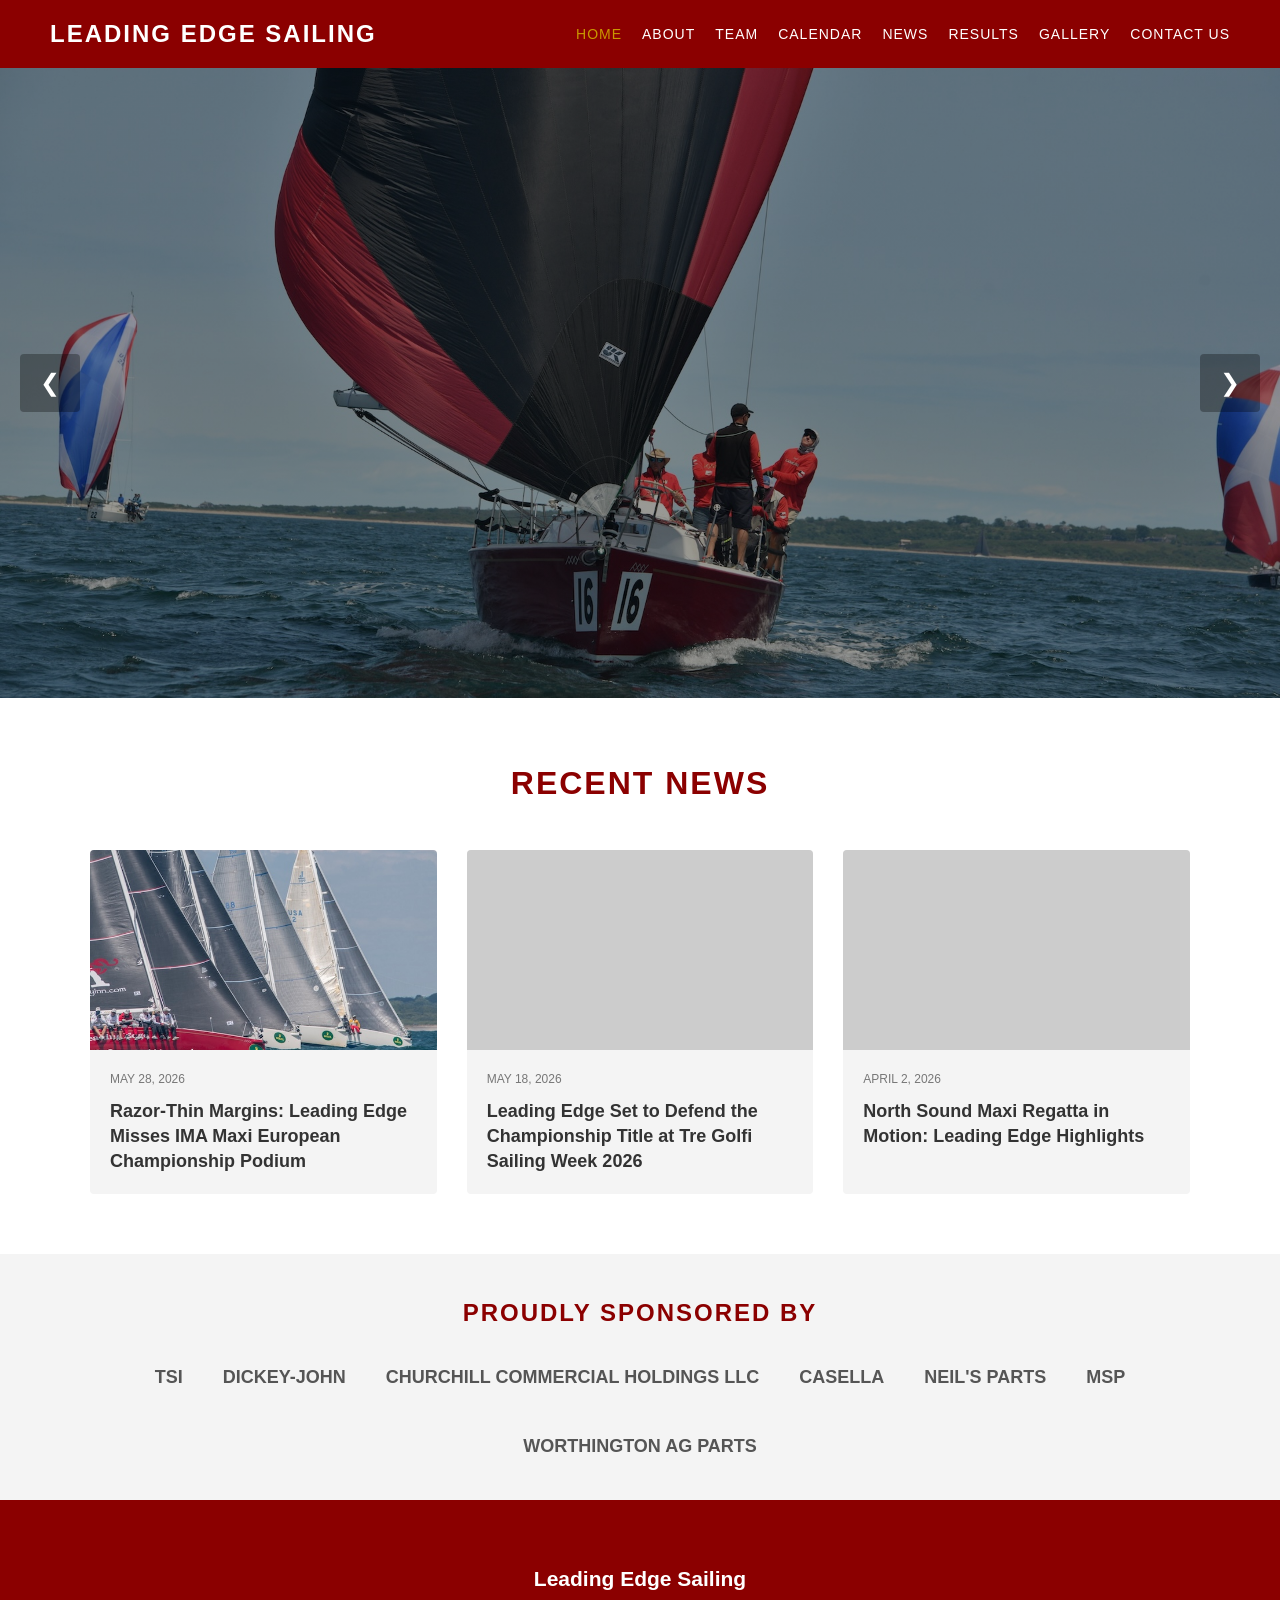
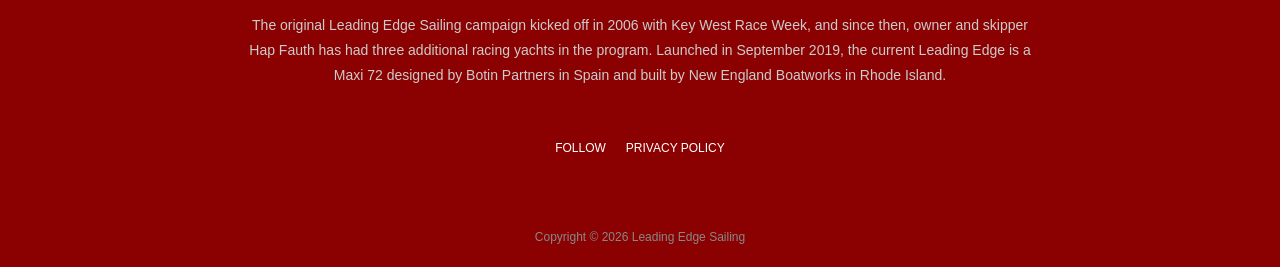
==== index.html @ 1ba70d37 "Initial commit" ====
<!DOCTYPE html>
<html lang="en">
<head>
    <meta charset="UTF-8">
    <meta name="viewport" content="width=device-width, initial-scale=1.0">
    <title>Home | Leading Edge Sailing</title>
    <link rel="stylesheet" href="style.css">
</head>
<body>
    <header>
        <div class="logo">Leading Edge Sailing</div>
        <nav>
            <ul>
                <li><a href="index.html" class="active">Home</a></li>
                <li><a href="about.html">About</a></li>
                <li><a href="team.html">Team</a></li>
                <li><a href="calendar.html">Calendar</a></li>
                <li><a href="news.html">News</a></li>
                <li><a href="results.html">Results</a></li>
                <li><a href="gallery.html">Gallery</a></li>
                <li><a href="contact.html">Contact Us</a></li>
            </ul>
        </nav>
    </header>

    <!-- Rotating Hero Slider Area -->
    <section class="hero-slider">
        <!-- Background Slides -->
        <div class="slide active" style="background-image: linear-gradient(rgba(0,0,0,0.4), rgba(0,0,0,0.4)), url('img/hero2.jpg');"></div>
		<div class="slide active" style="background-image: linear-gradient(rgba(0,0,0,0.4), rgba(0,0,0,0.4)), url('img/hero1.jpg');"></div>
        <div class="slide active" style="background-image: linear-gradient(rgba(0,0,0,0.4), rgba(0,0,0,0.4)), url('img/hero3.jpg');"></div>
        
        <!-- Foreground Text -->
        <div class="hero-content">
            
            
        </div>
        <!-- Manual Navigation Buttons -->
        <button class="slider-btn prev-btn" onclick="changeSlide(-1)">&#10094;</button>
        <button class="slider-btn next-btn" onclick="changeSlide(1)">&#10095;</button>
    
    </section>
    <section class="section-container">
        <h2 class="section-title">Recent News</h2>
        <div class="news-grid">
            <article class="news-card">
    			<!-- Add the style directly to the div here -->
    			<div class="news-image" style="background-image: url('img/news1.jpg');"></div>
    			<div class="news-content">
        		<span class="news-date">May 28, 2026</span>
       			 <h3 class="news-title">Razor-Thin Margins: Leading Edge Misses IMA Maxi European Championship Podium</h3>
    			</div>
			</article>
            <article class="news-card"><div class="news-image"></div><div class="news-content"><span class="news-date">May 18, 2026</span><h3 class="news-title">Leading Edge Set to Defend the Championship Title at Tre Golfi Sailing Week 2026</h3></div></article>
            <article class="news-card"><div class="news-image"></div><div class="news-content"><span class="news-date">April 2, 2026</span><h3 class="news-title">North Sound Maxi Regatta in Motion: Leading Edge Highlights</h3></div></article>
        </div>
    </section>
    <section class="sponsors">
        <h2 class="section-title" style="font-size: 24px; margin-bottom: 20px;">Proudly Sponsored By</h2>
        <div class="sponsors-grid">
            <div class="sponsor-item">TSI</div>
            <div class="sponsor-item">Dickey-john</div>
            <div class="sponsor-item">Churchill Commercial Holdings LLC</div>
            <div class="sponsor-item">Casella</div>
            <div class="sponsor-item">Neil's Parts</div>
            <div class="sponsor-item">MSP</div>
            <div class="sponsor-item">Worthington AG Parts</div>
        </div>
    </section>

    <footer>
        <div class="footer-content">
            <div class="footer-about">
                <h2 style="margin-bottom: 15px; color: white;">Leading Edge Sailing</h2>
                <p>The original Leading Edge Sailing campaign kicked off in 2006 with Key West Race Week, and since then, owner and skipper Hap Fauth has had three additional racing yachts in the program. Launched in September 2019, the current Leading Edge is a Maxi 72 designed by Botin Partners in Spain and built by New England Boatworks in Rhode Island.</p>
            </div>
            <div class="footer-links">
                <a href="#">Follow</a>
                <a href="#">Privacy Policy</a>
            </div>
            <div class="copyright">Copyright &copy; 2026 Leading Edge Sailing</div>
        </div>
    </footer>
    <!-- Script for Hero Slider -->
    <!-- Script for Hero Slider -->
    <script>
        let currentSlide = 0;
        const slides = document.querySelectorAll('.slide');
        let slideInterval;

        function showSlide(index) {
            // Remove active class from the current slide
            slides[currentSlide].classList.remove('active');
            
            // Calculate the new index (this math safely wraps around from the end to the beginning)
            currentSlide = (index + slides.length) % slides.length;
            
            // Add active class to the new slide
            slides[currentSlide].classList.add('active');
        }

        function nextSlide() {
            showSlide(currentSlide + 1);
        }

        // Function called when a user clicks the previous or next buttons
        function changeSlide(direction) {
            showSlide(currentSlide + direction);
            resetTimer(); // Reset the auto-timer so it doesn't double-skip
        }

        function resetTimer() {
            clearInterval(slideInterval); // Clear the current timer
            slideInterval = setInterval(nextSlide, 5000); // Start a fresh 5-second timer
        }

        // Start the automatic slider when the page loads
        slideInterval = setInterval(nextSlide, 5000);
    </script>
</body>
</html>
---- style.css ----
/* ==========================================================================
   1. CORE VARIABLES & BASE STYLES
   ========================================================================== */
:root {
    --primary-color: #8B0000; /* Leading Edge Red */
    --secondary-color: #f4f4f4; /* Light Gray */
    --accent-color: #c99700; /* Gold/Yellow */
    --text-dark: #333333;
    --text-light: #ffffff;
    --font-family: 'Helvetica Neue', Helvetica, Arial, sans-serif;
}

* { margin: 0; padding: 0; box-sizing: border-box; }
body { font-family: var(--font-family); color: var(--text-dark); line-height: 1.6; background-color: #ffffff; }
a { text-decoration: none; color: inherit; }

/* ==========================================================================
   2. SHARED LAYOUT COMPONENTS (Header, Footer, Containers)
   ========================================================================== */
header { background-color: var(--primary-color); color: var(--text-light); padding: 15px 50px; display: flex; justify-content: space-between; align-items: center; position: sticky; top: 0; z-index: 1000; }
.logo { font-size: 24px; font-weight: bold; text-transform: uppercase; letter-spacing: 2px; }
nav ul { list-style: none; display: flex; gap: 20px; }
nav ul li a { font-size: 14px; text-transform: uppercase; letter-spacing: 1px; transition: color 0.3s ease; }
nav ul li a:hover, nav ul li a.active { color: var(--accent-color); }

.page-header { background-color: var(--primary-color); color: var(--text-light); padding: 60px 20px; text-align: center; }
.page-header h1 { font-size: 36px; text-transform: uppercase; letter-spacing: 3px; }

.section-container { padding: 60px 50px; max-width: 1200px; margin: 0 auto; }
.section-title { text-align: center; font-size: 32px; text-transform: uppercase; letter-spacing: 2px; margin-bottom: 40px; color: var(--primary-color); }

footer { background-color: var(--primary-color); color: var(--text-light); padding: 60px 50px 20px; }
.footer-content { max-width: 1200px; margin: 0 auto; display: grid; grid-template-columns: 1fr; text-align: center; gap: 30px; }
.footer-about { max-width: 800px; margin: 0 auto; font-size: 14px; line-height: 1.8; color: #ccc; }
.footer-links { margin-top: 20px; display: flex; justify-content: center; gap: 20px; font-size: 12px; text-transform: uppercase; }
.footer-links a:hover { color: var(--accent-color); }
.copyright { margin-top: 40px; font-size: 12px; color: #888; }

/* ==========================================================================
   3. HOME PAGE STYLES (Rotating Hero Slider)
   ========================================================================== */
.hero-slider {
    position: relative;
    height: 70vh;
    overflow: hidden;
    display: flex;
    flex-direction: column;
    justify-content: center;
    align-items: center;
    color: var(--text-light);
    text-align: center;
}

.slide {
    position: absolute;
    top: 0;
    left: 0;
    width: 100%;
    height: 100%;
    background-size: cover;
    background-position: center;
    opacity: 0;
    transition: opacity 1s ease-in-out; /* Smooth crossfade effect */
    z-index: 1;
}

.slide.active {
    opacity: 1;
}

.hero-content {
    position: relative;
    z-index: 2; /* Ensures text stays on top of the rotating images */
}

.hero-content h1 {
    font-size: 48px;
    text-transform: uppercase;
    letter-spacing: 4px;
    margin-bottom: 20px;
}
/* Slider Manual Navigation Buttons */
.slider-btn {
    position: absolute;
    top: 50%;
    transform: translateY(-50%);
    background-color: rgba(0, 0, 0, 0.3);
    color: white;
    border: none;
    padding: 15px 20px;
    font-size: 24px;
    cursor: pointer;
    z-index: 10;
    transition: background-color 0.3s ease;
    border-radius: 4px;
}

.slider-btn:hover {
    background-color: var(--accent-color); /* Turns gold on hover */
}

.prev-btn {
    left: 20px;
}

.next-btn {
    right: 20px;
}

.news-grid { display: grid; grid-template-columns: repeat(auto-fit, minmax(300px, 1fr)); gap: 30px; }
.news-card { background-color: var(--secondary-color); border-radius: 4px; overflow: hidden; transition: transform 0.3s ease; }
.news-card:hover { transform: translateY(-5px); }
.news-image { height: 200px; background-color: #ccc; background-image: url('https://images.unsplash.com/photo-1570188091176-65be7d4783eb?ixlib=rb-4.0.3&auto=format&fit=crop&w=600&q=80'); background-size: cover; background-position: center; }
.news-content { padding: 20px; }
.news-date { font-size: 12px; color: #777; margin-bottom: 10px; display: block; text-transform: uppercase; }
.news-card .news-title { font-size: 18px; font-weight: bold; line-height: 1.4; }
.sponsors { background-color: var(--secondary-color); padding: 40px 50px; text-align: center; }
.sponsors-grid { display: flex; flex-wrap: wrap; justify-content: center; gap: 40px; margin-top: 30px; align-items: center; }
.sponsor-item { font-size: 18px; font-weight: bold; color: #555; text-transform: uppercase; }

/* ==========================================================================
   4. ABOUT PAGE STYLES
   ========================================================================== */
.about-section { display: flex; flex-wrap: wrap; gap: 50px; align-items: center; }
.about-text { flex: 1; min-width: 300px; font-size: 16px; line-height: 1.8; }
.about-text p { margin-bottom: 20px; }
.about-image { flex: 1; min-width: 300px; }
.about-image img { width: 100%; border-radius: 4px; box-shadow: 0 4px 10px rgba(0,0,0,0.1); }

/* ==========================================================================
   5. TEAM PAGE STYLES
   ========================================================================== */
.team-grid { display: grid; grid-template-columns: repeat(auto-fit, minmax(250px, 1fr)); gap: 40px; }
.team-member { text-align: center; }
.member-photo { width: 100%; aspect-ratio: 1/1; background-color: var(--secondary-color); object-fit: cover; border-radius: 4px; margin-bottom: 15px; }
.member-name { font-size: 20px; font-weight: bold; color: var(--primary-color); text-transform: uppercase; }
.member-role { font-size: 14px; color: #777; text-transform: uppercase; letter-spacing: 1px; margin-top: 5px; }

/* ==========================================================================
   6. CALENDAR PAGE STYLES
   ========================================================================== */
.calendar-table { width: 100%; border-collapse: collapse; margin-top: 20px; box-shadow: 0 4px 6px rgba(0,0,0,0.05); }
.calendar-table th, .calendar-table td { padding: 20px; text-align: left; border-bottom: 1px solid #ddd; }
.calendar-table th { background-color: var(--primary-color); color: white; text-transform: uppercase; letter-spacing: 1px; font-size: 14px; }
.calendar-table tr:nth-child(even) { background-color: #fafafa; }
.calendar-table tr:hover { background-color: #f1f1f1; }
.event-date { font-weight: bold; color: var(--accent-color); white-space: nowrap; }
.event-name { font-size: 18px; font-weight: bold; color: var(--primary-color); }
.event-location { color: #666; font-size: 14px; }

/* ==========================================================================
   7. NEWS PAGE STYLES (Blog Roll)
   ========================================================================== */
.news-list { display: flex; flex-direction: column; gap: 30px; max-width: 900px; margin: 0 auto; }
.news-item { border-bottom: 1px solid #eee; padding-bottom: 20px; }
.news-item:last-child { border-bottom: none; }
.news-meta { font-size: 13px; color: var(--accent-color); font-weight: bold; margin-bottom: 8px; text-transform: uppercase; }
.news-item .news-title { font-size: 22px; color: var(--primary-color); margin-bottom: 10px; }
.news-item .news-title a:hover { color: var(--accent-color); }
.read-more { font-size: 14px; font-weight: bold; text-transform: uppercase; border-bottom: 2px solid var(--accent-color); padding-bottom: 2px; }

/* ==========================================================================
   8. RESULTS PAGE STYLES
   ========================================================================== */
.year-block { margin-bottom: 40px; max-width: 900px; margin: 0 auto; }
.year-title { background-color: var(--primary-color); color: white; padding: 10px 20px; font-size: 24px; margin-bottom: 20px; display: inline-block; }
.result-item { display: flex; justify-content: space-between; padding: 15px 0; border-bottom: 1px solid #ddd; }
.result-event { font-weight: bold; font-size: 16px; color: var(--text-dark); width: 60%; }
.result-position { font-weight: bold; color: var(--accent-color); text-transform: uppercase; text-align: right; width: 40%; }

/* ==========================================================================
   9. GALLERY PAGE STYLES
   ========================================================================== */
.gallery-grid { display: grid; grid-template-columns: repeat(auto-fill, minmax(300px, 1fr)); gap: 15px; }
.gallery-item { width: 100%; height: 250px; object-fit: cover; border-radius: 4px; transition: opacity 0.3s ease; cursor: pointer; }
.gallery-item:hover { opacity: 0.8; }

/* ==========================================================================
   10. CONTACT PAGE STYLES
   ========================================================================== */
.contact-wrapper { max-width: 600px; margin: 0 auto; background: var(--secondary-color); padding: 40px; border-radius: 8px; }
.form-group { margin-bottom: 20px; }
.form-group label { display: block; font-weight: bold; margin-bottom: 8px; font-size: 14px; text-transform: uppercase; }
.form-group input, .form-group textarea { width: 100%; padding: 12px; border: 1px solid #ccc; border-radius: 4px; font-family: var(--font-family); }
.form-group textarea { height: 150px; resize: vertical; }
.submit-btn { background-color: var(--primary-color); color: white; border: none; padding: 15px 30px; font-size: 16px; text-transform: uppercase; letter-spacing: 1px; cursor: pointer; width: 100%; transition: background 0.3s; }
.submit-btn:hover { background-color: var(--accent-color); }

/* ==========================================================================
   11. RESPONSIVE DESIGN
   ========================================================================== */
@media (max-width: 768px) {
    header { flex-direction: column; gap: 15px; }
    nav ul { flex-wrap: wrap; justify-content: center; }
    .hero h1 { font-size: 32px; }
    .calendar-table th, .calendar-table td { padding: 10px; }
    .result-item { flex-direction: column; gap: 5px; }
    .result-position { text-align: left; }
    .result-event, .result-position { width: 100%; }
}
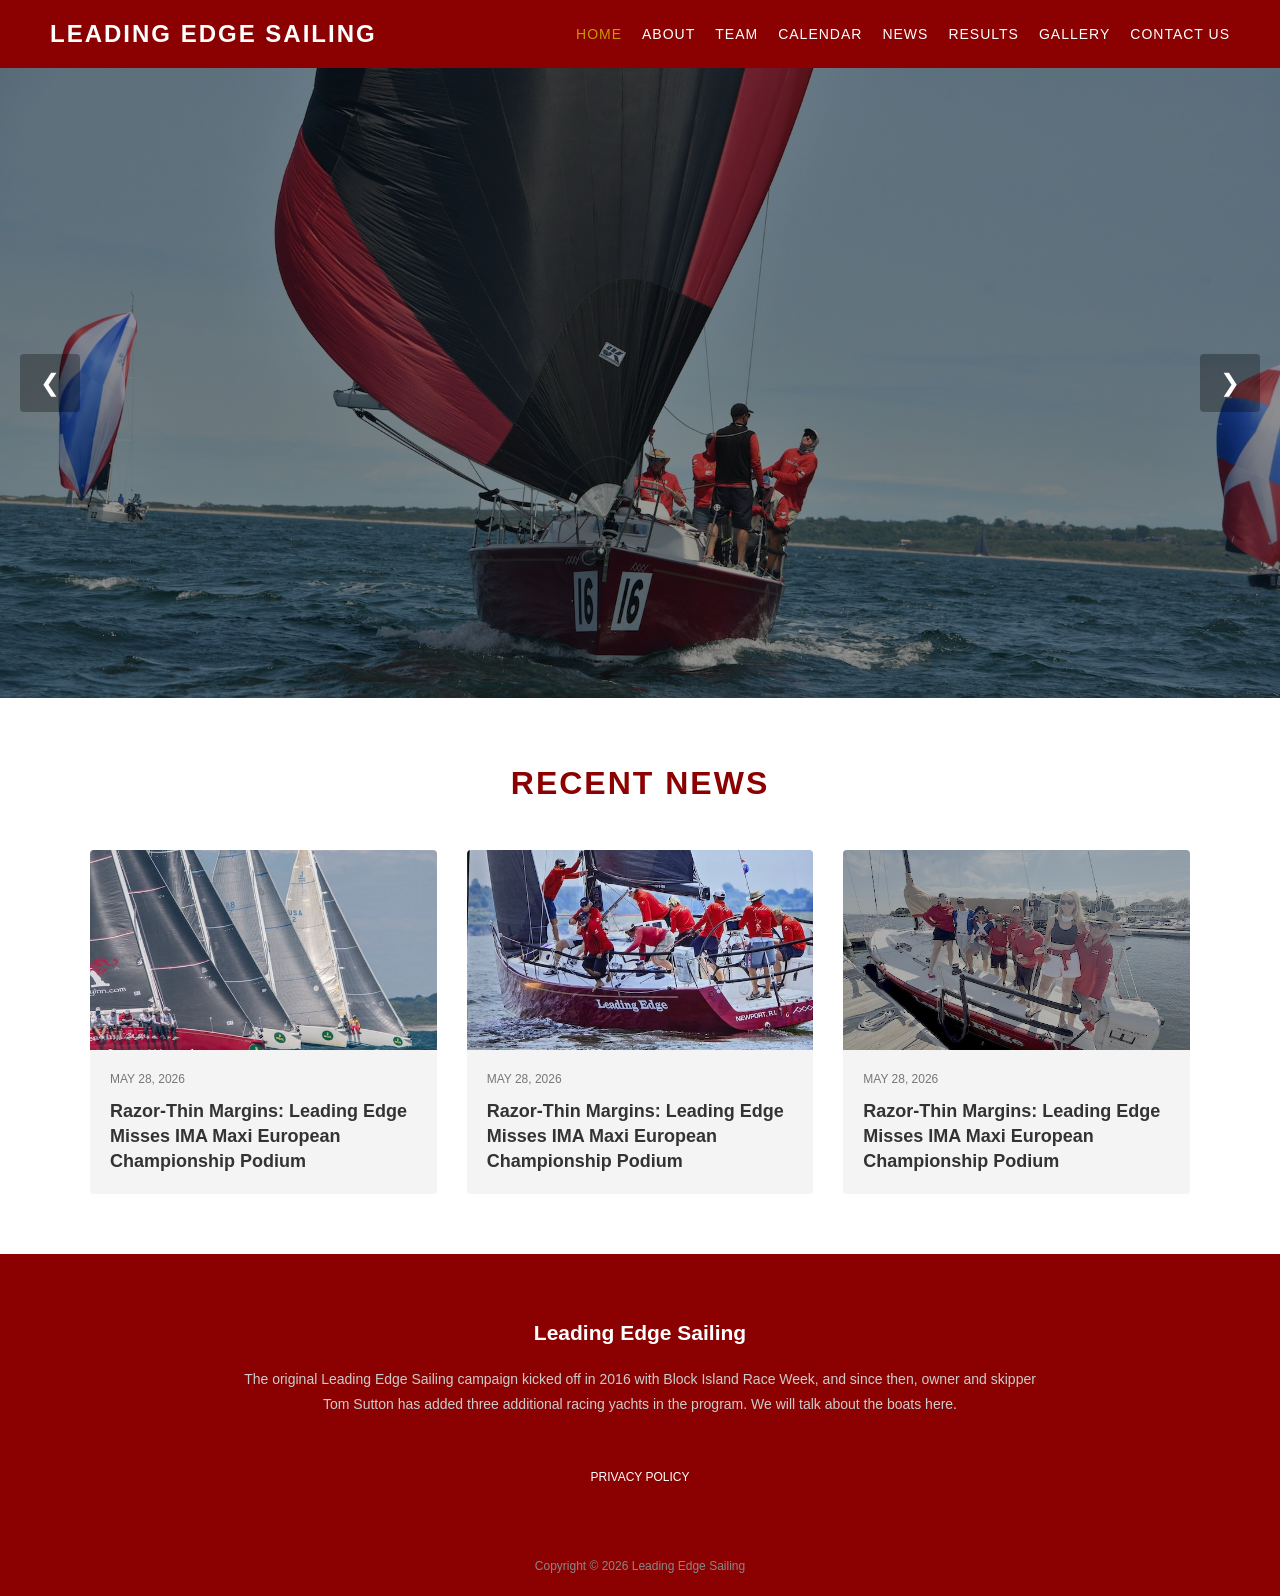
==== commit cc5278e7: "man updates" ====
--- a/index.html
+++ b/index.html
@@ -51,32 +51,35 @@
        			 <h3 class="news-title">Razor-Thin Margins: Leading Edge Misses IMA Maxi European Championship Podium</h3>
     			</div>
 			</article>
-            <article class="news-card"><div class="news-image"></div><div class="news-content"><span class="news-date">May 18, 2026</span><h3 class="news-title">Leading Edge Set to Defend the Championship Title at Tre Golfi Sailing Week 2026</h3></div></article>
-            <article class="news-card"><div class="news-image"></div><div class="news-content"><span class="news-date">April 2, 2026</span><h3 class="news-title">North Sound Maxi Regatta in Motion: Leading Edge Highlights</h3></div></article>
+           <article class="news-card">
+    			<!-- Add the style directly to the div here -->
+    			<div class="news-image" style="background-image: url('img/news2.jpg');"></div>
+    			<div class="news-content">
+        		<span class="news-date">May 28, 2026</span>
+       			 <h3 class="news-title">Razor-Thin Margins: Leading Edge Misses IMA Maxi European Championship Podium</h3>
+    			</div>
+			</article>
+            <article class="news-card">
+    			<!-- Add the style directly to the div here -->
+    			<div class="news-image" style="background-image: url('img/news3.jpg');"></div>
+    			<div class="news-content">
+        		<span class="news-date">May 28, 2026</span>
+       			 <h3 class="news-title">Razor-Thin Margins: Leading Edge Misses IMA Maxi European Championship Podium</h3>
+    			</div>
+			</article>
         </div>
     </section>
-    <section class="sponsors">
-        <h2 class="section-title" style="font-size: 24px; margin-bottom: 20px;">Proudly Sponsored By</h2>
-        <div class="sponsors-grid">
-            <div class="sponsor-item">TSI</div>
-            <div class="sponsor-item">Dickey-john</div>
-            <div class="sponsor-item">Churchill Commercial Holdings LLC</div>
-            <div class="sponsor-item">Casella</div>
-            <div class="sponsor-item">Neil's Parts</div>
-            <div class="sponsor-item">MSP</div>
-            <div class="sponsor-item">Worthington AG Parts</div>
-        </div>
-    </section>
+    
 
     <footer>
         <div class="footer-content">
             <div class="footer-about">
                 <h2 style="margin-bottom: 15px; color: white;">Leading Edge Sailing</h2>
-                <p>The original Leading Edge Sailing campaign kicked off in 2006 with Key West Race Week, and since then, owner and skipper Hap Fauth has had three additional racing yachts in the program. Launched in September 2019, the current Leading Edge is a Maxi 72 designed by Botin Partners in Spain and built by New England Boatworks in Rhode Island.</p>
+                <p>The original Leading Edge Sailing campaign kicked off in 2016 with Block Island Race Week, and since then, owner and skipper Tom Sutton has added three additional racing yachts in the program. We will talk about the boats here.</p>
             </div>
             <div class="footer-links">
-                <a href="#">Follow</a>
-                <a href="#">Privacy Policy</a>
+               <!-- <a href="#">Follow</a>-->
+                <a href="privacy.html">Privacy Policy</a>
             </div>
             <div class="copyright">Copyright &copy; 2026 Leading Edge Sailing</div>
         </div>
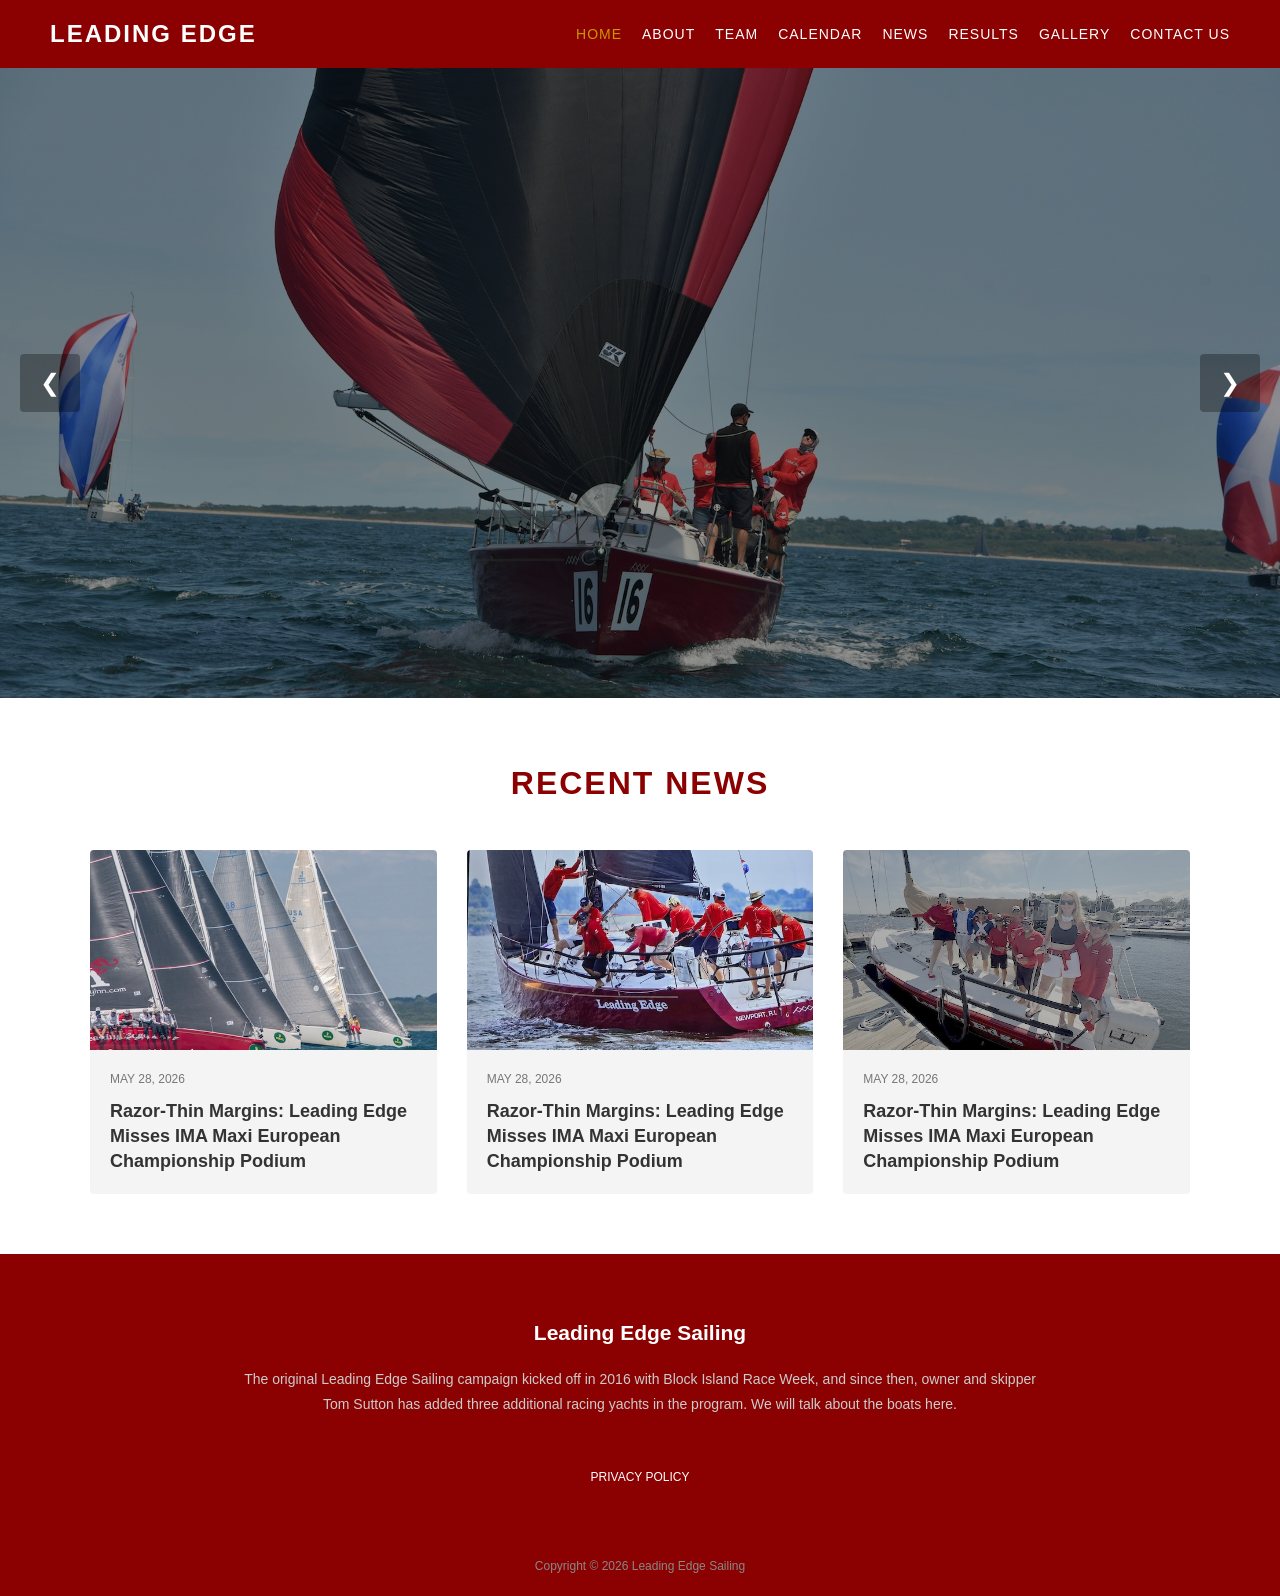
==== commit e7fd4293: "get rid of sailing" ====
--- a/index.html
+++ b/index.html
@@ -8,7 +8,7 @@
 </head>
 <body>
     <header>
-        <div class="logo">Leading Edge Sailing</div>
+        <div class="logo">Leading Edge </div>
         <nav>
             <ul>
                 <li><a href="index.html" class="active">Home</a></li>
--- a/style.css
+++ b/style.css
@@ -191,6 +191,7 @@
    ========================================================================== */
 @media (max-width: 768px) {
     header { flex-direction: column; gap: 15px; }
+
     nav ul { flex-wrap: wrap; justify-content: center; }
     .hero h1 { font-size: 32px; }
     .calendar-table th, .calendar-table td { padding: 10px; }
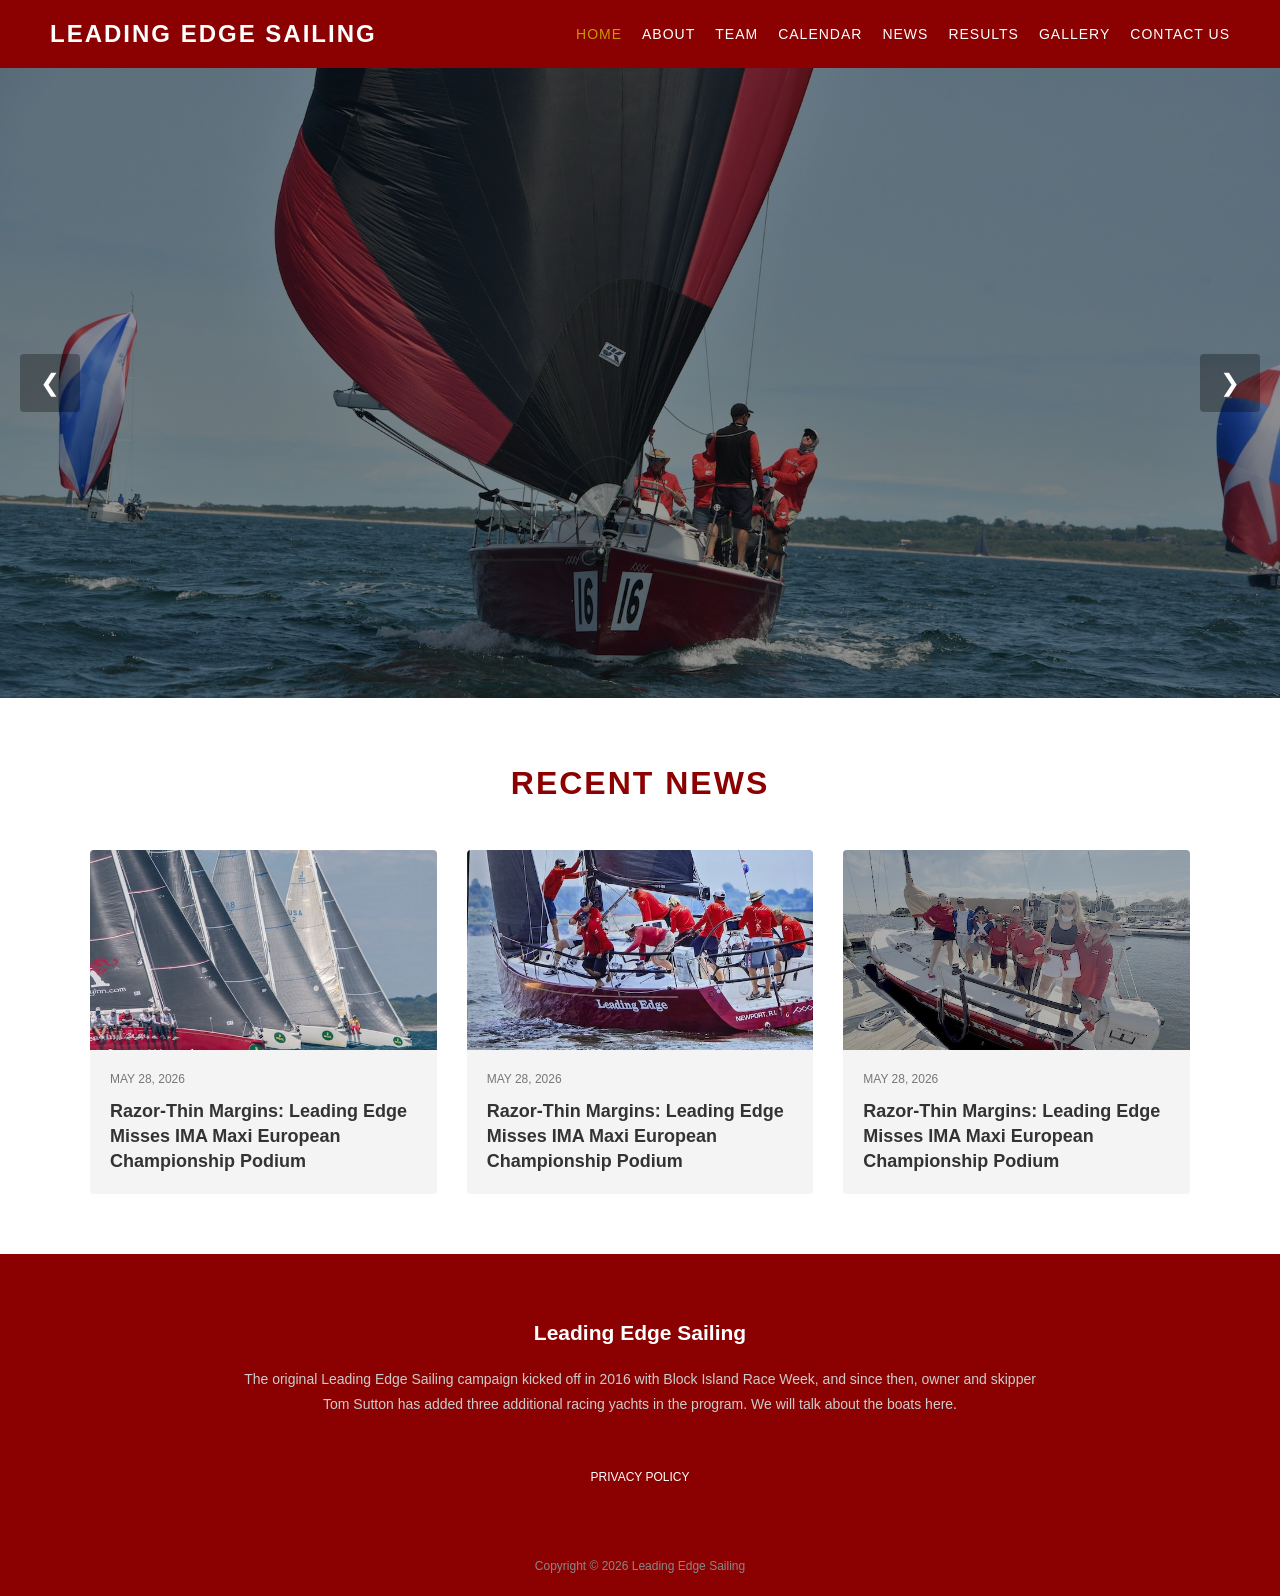
==== commit 63d8f356: "Update index.html" ====
--- a/index.html
+++ b/index.html
@@ -8,7 +8,7 @@
 </head>
 <body>
     <header>
-        <div class="logo">Leading Edge </div>
+        <div class="logo">Leading Edge Sailing</div>
         <nav>
             <ul>
                 <li><a href="index.html" class="active">Home</a></li>
--- a/style.css
+++ b/style.css
@@ -190,8 +190,10 @@
    11. RESPONSIVE DESIGN
    ========================================================================== */
 @media (max-width: 768px) {
-    header { flex-direction: column; gap: 15px; }
-
+    /* ADD position: static; to the end of this header line */
+    header { flex-direction: column; gap: 15px; position: static; }
+    
+    .logo { text-align: center; }
     nav ul { flex-wrap: wrap; justify-content: center; }
     .hero h1 { font-size: 32px; }
     .calendar-table th, .calendar-table td { padding: 10px; }
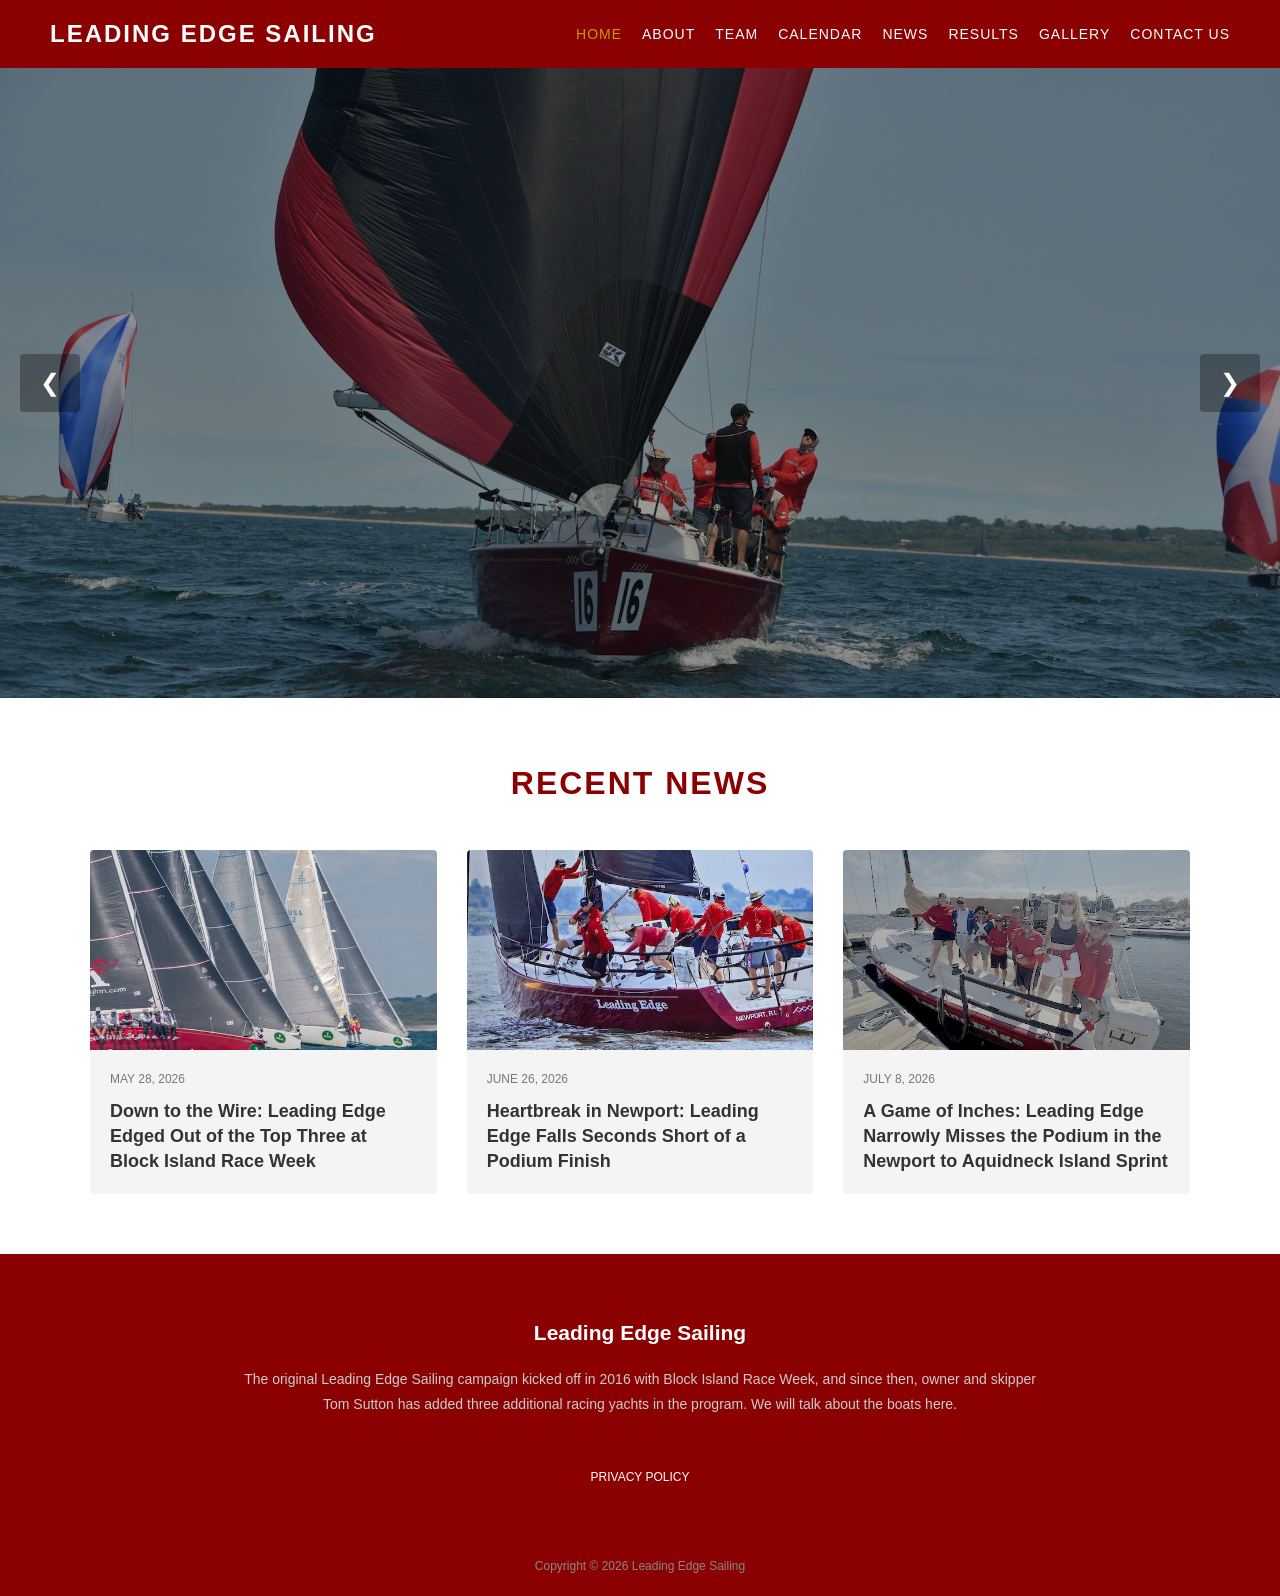
==== commit 6feba73a: "fianl test revison" ====
--- a/index.html
+++ b/index.html
@@ -48,23 +48,23 @@
     			<div class="news-image" style="background-image: url('img/news1.jpg');"></div>
     			<div class="news-content">
         		<span class="news-date">May 28, 2026</span>
-       			 <h3 class="news-title">Razor-Thin Margins: Leading Edge Misses IMA Maxi European Championship Podium</h3>
+       			 <h3 class="news-title">Down to the Wire: Leading Edge Edged Out of the Top Three at Block Island Race Week</h3>
     			</div>
 			</article>
            <article class="news-card">
     			<!-- Add the style directly to the div here -->
     			<div class="news-image" style="background-image: url('img/news2.jpg');"></div>
     			<div class="news-content">
-        		<span class="news-date">May 28, 2026</span>
-       			 <h3 class="news-title">Razor-Thin Margins: Leading Edge Misses IMA Maxi European Championship Podium</h3>
+        		<span class="news-date">June 26, 2026</span>
+       			 <h3 class="news-title">Heartbreak in Newport: Leading Edge Falls Seconds Short of a Podium Finish</h3>
     			</div>
 			</article>
             <article class="news-card">
     			<!-- Add the style directly to the div here -->
     			<div class="news-image" style="background-image: url('img/news3.jpg');"></div>
     			<div class="news-content">
-        		<span class="news-date">May 28, 2026</span>
-       			 <h3 class="news-title">Razor-Thin Margins: Leading Edge Misses IMA Maxi European Championship Podium</h3>
+        		<span class="news-date">July 8, 2026</span>
+       			 <h3 class="news-title">A Game of Inches: Leading Edge Narrowly Misses the Podium in the Newport to Aquidneck Island Sprint</h3>
     			</div>
 			</article>
         </div>
--- a/style.css
+++ b/style.css
@@ -178,14 +178,56 @@
 /* ==========================================================================
    10. CONTACT PAGE STYLES
    ========================================================================== */
-.contact-wrapper { max-width: 600px; margin: 0 auto; background: var(--secondary-color); padding: 40px; border-radius: 8px; }
-.form-group { margin-bottom: 20px; }
-.form-group label { display: block; font-weight: bold; margin-bottom: 8px; font-size: 14px; text-transform: uppercase; }
-.form-group input, .form-group textarea { width: 100%; padding: 12px; border: 1px solid #ccc; border-radius: 4px; font-family: var(--font-family); }
-.form-group textarea { height: 150px; resize: vertical; }
-.submit-btn { background-color: var(--primary-color); color: white; border: none; padding: 15px 30px; font-size: 16px; text-transform: uppercase; letter-spacing: 1px; cursor: pointer; width: 100%; transition: background 0.3s; }
-.submit-btn:hover { background-color: var(--accent-color); }
-
+.contact-wrapper { 
+    max-width: 600px; 
+    margin: 0 auto; 
+    text-align: center;
+}
+
+.contact-intro {
+    margin-bottom: 40px;
+    font-size: 16px;
+    color: #444;
+}
+
+.email-box {
+    background-color: var(--primary-color);
+    color: var(--text-light);
+    padding: 50px 30px;
+    border-radius: 8px;
+    box-shadow: 0 10px 20px rgba(0,0,0,0.1);
+    transition: transform 0.3s ease;
+}
+
+.email-box:hover {
+    transform: translateY(-5px);
+}
+
+.email-icon {
+    font-size: 48px;
+    display: block;
+    margin-bottom: 15px;
+}
+
+.email-box h3 {
+    font-size: 24px;
+    text-transform: uppercase;
+    letter-spacing: 2px;
+    margin-bottom: 15px;
+}
+
+.email-link {
+    font-size: 22px;
+    color: var(--accent-color); /* Uses your gold/accent color */
+    font-weight: bold;
+    word-break: break-all; /* Ensures long emails don't break the box on mobile */
+    transition: color 0.3s ease;
+}
+
+.email-link:hover {
+    color: var(--text-light);
+    text-decoration: underline;
+}
 /* ==========================================================================
    11. RESPONSIVE DESIGN
    ========================================================================== */
